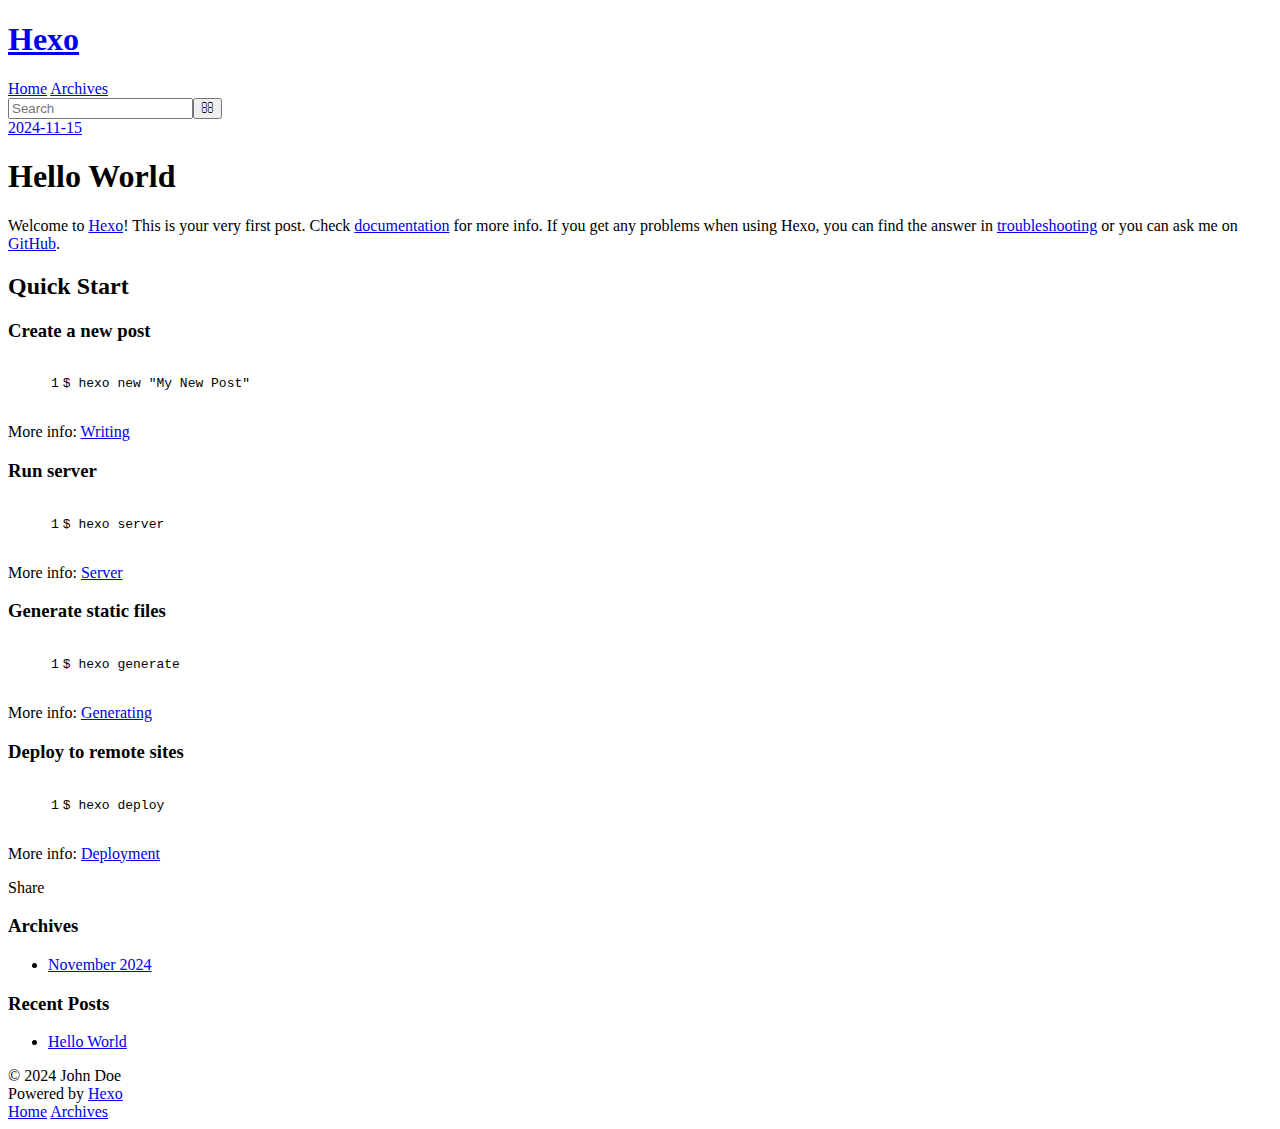
==== 2024/11/15/hello-world/index.html @ bd7cffca "Site updated: 2024-11-15 20:04:04" ====
<!DOCTYPE html>
<html>
<head>
  <meta charset="utf-8">
  
  
  <title>Hello World | Hexo</title>
  <meta name="viewport" content="width=device-width, initial-scale=1, shrink-to-fit=no">
  <meta name="description" content="Welcome to Hexo! This is your very first post. Check documentation for more info. If you get any problems when using Hexo, you can find the answer in troubleshooting or you can ask me on GitHub. Quick">
<meta property="og:type" content="article">
<meta property="og:title" content="Hello World">
<meta property="og:url" content="http://example.com/2024/11/15/hello-world/index.html">
<meta property="og:site_name" content="Hexo">
<meta property="og:description" content="Welcome to Hexo! This is your very first post. Check documentation for more info. If you get any problems when using Hexo, you can find the answer in troubleshooting or you can ask me on GitHub. Quick">
<meta property="og:locale" content="en_US">
<meta property="article:published_time" content="2024-11-15T11:54:34.536Z">
<meta property="article:modified_time" content="2024-11-15T11:54:03.419Z">
<meta property="article:author" content="John Doe">
<meta name="twitter:card" content="summary">
  
    <link rel="alternate" href="/atom.xml" title="Hexo" type="application/atom+xml">
  
  
    <link rel="shortcut icon" href="/favicon.png">
  
  
  
<link rel="stylesheet" href="/css/style.css">

  
    
<link rel="stylesheet" href="/fancybox/jquery.fancybox.min.css">

  
  
<meta name="generator" content="Hexo 7.3.0"></head>

<body>
  <div id="container">
    <div id="wrap">
      <header id="header">
  <div id="banner"></div>
  <div id="header-outer" class="outer">
    <div id="header-title" class="inner">
      <h1 id="logo-wrap">
        <a href="/" id="logo">Hexo</a>
      </h1>
      
    </div>
    <div id="header-inner" class="inner">
      <nav id="main-nav">
        <a id="main-nav-toggle" class="nav-icon"><span class="fa fa-bars"></span></a>
        
          <a class="main-nav-link" href="/">Home</a>
        
          <a class="main-nav-link" href="/archives">Archives</a>
        
      </nav>
      <nav id="sub-nav">
        
        
          <a class="nav-icon" href="/atom.xml" title="RSS Feed"><span class="fa fa-rss"></span></a>
        
        <a class="nav-icon nav-search-btn" title="Search"><span class="fa fa-search"></span></a>
      </nav>
      <div id="search-form-wrap">
        <form action="//google.com/search" method="get" accept-charset="UTF-8" class="search-form"><input type="search" name="q" class="search-form-input" placeholder="Search"><button type="submit" class="search-form-submit">&#xF002;</button><input type="hidden" name="sitesearch" value="http://example.com"></form>
      </div>
    </div>
  </div>
</header>

      <div class="outer">
        <section id="main"><article id="post-hello-world" class="h-entry article article-type-post" itemprop="blogPost" itemscope itemtype="https://schema.org/BlogPosting">
  <div class="article-meta">
    <a href="/2024/11/15/hello-world/" class="article-date">
  <time class="dt-published" datetime="2024-11-15T11:54:34.536Z" itemprop="datePublished">2024-11-15</time>
</a>
    
  </div>
  <div class="article-inner">
    
    
      <header class="article-header">
        
  
    <h1 class="p-name article-title" itemprop="headline name">
      Hello World
    </h1>
  

      </header>
    
    <div class="e-content article-entry" itemprop="articleBody">
      
        <p>Welcome to <a target="_blank" rel="noopener" href="https://hexo.io/">Hexo</a>! This is your very first post. Check <a target="_blank" rel="noopener" href="https://hexo.io/docs/">documentation</a> for more info. If you get any problems when using Hexo, you can find the answer in <a target="_blank" rel="noopener" href="https://hexo.io/docs/troubleshooting.html">troubleshooting</a> or you can ask me on <a target="_blank" rel="noopener" href="https://github.com/hexojs/hexo/issues">GitHub</a>.</p>
<h2 id="Quick-Start"><a href="#Quick-Start" class="headerlink" title="Quick Start"></a>Quick Start</h2><h3 id="Create-a-new-post"><a href="#Create-a-new-post" class="headerlink" title="Create a new post"></a>Create a new post</h3><figure class="highlight bash"><table><tr><td class="gutter"><pre><span class="line">1</span><br></pre></td><td class="code"><pre><span class="line">$ hexo new <span class="string">&quot;My New Post&quot;</span></span><br></pre></td></tr></table></figure>

<p>More info: <a target="_blank" rel="noopener" href="https://hexo.io/docs/writing.html">Writing</a></p>
<h3 id="Run-server"><a href="#Run-server" class="headerlink" title="Run server"></a>Run server</h3><figure class="highlight bash"><table><tr><td class="gutter"><pre><span class="line">1</span><br></pre></td><td class="code"><pre><span class="line">$ hexo server</span><br></pre></td></tr></table></figure>

<p>More info: <a target="_blank" rel="noopener" href="https://hexo.io/docs/server.html">Server</a></p>
<h3 id="Generate-static-files"><a href="#Generate-static-files" class="headerlink" title="Generate static files"></a>Generate static files</h3><figure class="highlight bash"><table><tr><td class="gutter"><pre><span class="line">1</span><br></pre></td><td class="code"><pre><span class="line">$ hexo generate</span><br></pre></td></tr></table></figure>

<p>More info: <a target="_blank" rel="noopener" href="https://hexo.io/docs/generating.html">Generating</a></p>
<h3 id="Deploy-to-remote-sites"><a href="#Deploy-to-remote-sites" class="headerlink" title="Deploy to remote sites"></a>Deploy to remote sites</h3><figure class="highlight bash"><table><tr><td class="gutter"><pre><span class="line">1</span><br></pre></td><td class="code"><pre><span class="line">$ hexo deploy</span><br></pre></td></tr></table></figure>

<p>More info: <a target="_blank" rel="noopener" href="https://hexo.io/docs/one-command-deployment.html">Deployment</a></p>

      
    </div>
    <footer class="article-footer">
      <a data-url="http://example.com/2024/11/15/hello-world/" data-id="cm3ioxz79000008w79hy86axf" data-title="Hello World" class="article-share-link"><span class="fa fa-share">Share</span></a>
      
      
      
    </footer>
  </div>
  
    
  
</article>


</section>
        
          <aside id="sidebar">
  
    

  
    

  
    
  
    
  <div class="widget-wrap">
    <h3 class="widget-title">Archives</h3>
    <div class="widget">
      <ul class="archive-list"><li class="archive-list-item"><a class="archive-list-link" href="/archives/2024/11/">November 2024</a></li></ul>
    </div>
  </div>


  
    
  <div class="widget-wrap">
    <h3 class="widget-title">Recent Posts</h3>
    <div class="widget">
      <ul>
        
          <li>
            <a href="/2024/11/15/hello-world/">Hello World</a>
          </li>
        
      </ul>
    </div>
  </div>

  
</aside>
        
      </div>
      <footer id="footer">
  
  <div class="outer">
    <div id="footer-info" class="inner">
      
      &copy; 2024 John Doe<br>
      Powered by <a href="https://hexo.io/" target="_blank">Hexo</a>
    </div>
  </div>
</footer>

    </div>
    <nav id="mobile-nav">
  
    <a href="/" class="mobile-nav-link">Home</a>
  
    <a href="/archives" class="mobile-nav-link">Archives</a>
  
</nav>
    


<script src="/js/jquery-3.6.4.min.js"></script>



  
<script src="/fancybox/jquery.fancybox.min.js"></script>




<script src="/js/script.js"></script>





  </div>
</body>
</html>
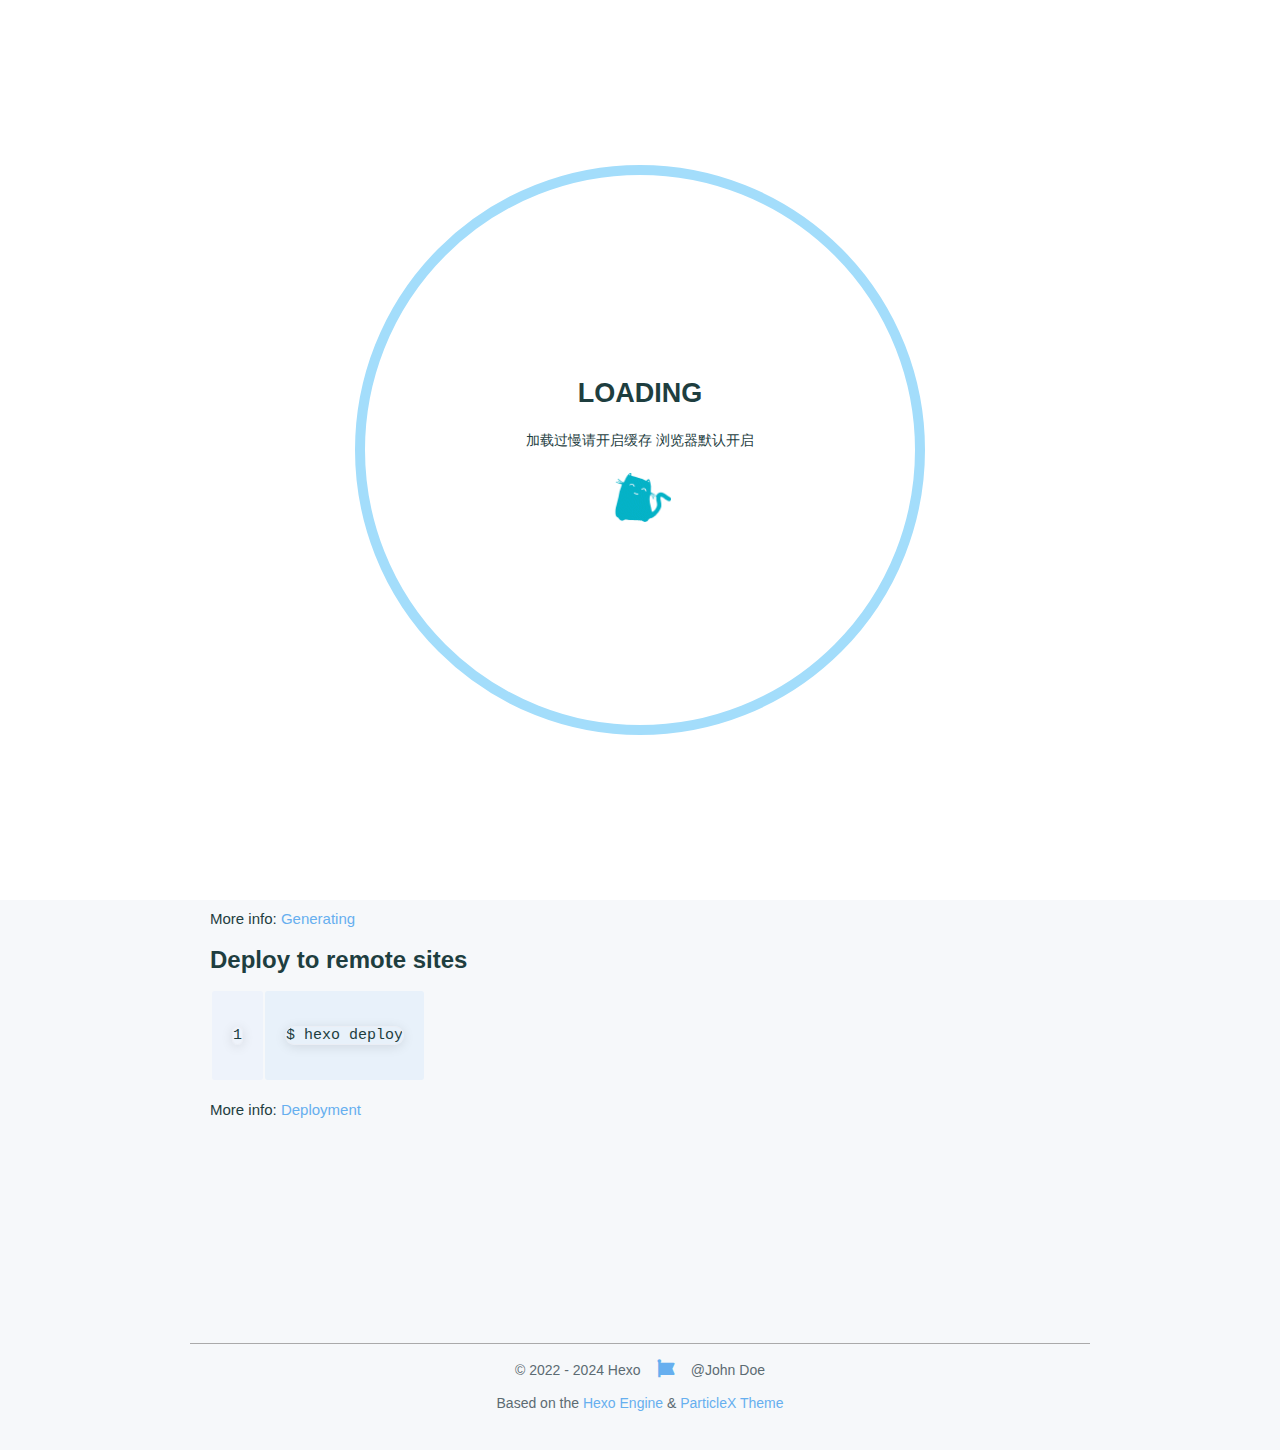
==== commit 539ca2b3: "Site updated: 2024-11-15 20:58:58" ====
--- a/2024/11/15/hello-world/index.html
+++ b/2024/11/15/hello-world/index.html
@@ -1,98 +1,175 @@
+
 <!DOCTYPE html>
-<html>
+<html lang="en">
 <head>
-  <meta charset="utf-8">
-  
-  
-  <title>Hello World | Hexo</title>
-  <meta name="viewport" content="width=device-width, initial-scale=1, shrink-to-fit=no">
-  <meta name="description" content="Welcome to Hexo! This is your very first post. Check documentation for more info. If you get any problems when using Hexo, you can find the answer in troubleshooting or you can ask me on GitHub. Quick">
-<meta property="og:type" content="article">
-<meta property="og:title" content="Hello World">
-<meta property="og:url" content="http://example.com/2024/11/15/hello-world/index.html">
-<meta property="og:site_name" content="Hexo">
-<meta property="og:description" content="Welcome to Hexo! This is your very first post. Check documentation for more info. If you get any problems when using Hexo, you can find the answer in troubleshooting or you can ask me on GitHub. Quick">
-<meta property="og:locale" content="en_US">
-<meta property="article:published_time" content="2024-11-15T11:54:34.536Z">
-<meta property="article:modified_time" content="2024-11-15T11:54:03.419Z">
-<meta property="article:author" content="John Doe">
-<meta name="twitter:card" content="summary">
-  
-    <link rel="alternate" href="/atom.xml" title="Hexo" type="application/atom+xml">
-  
-  
-    <link rel="shortcut icon" href="/favicon.png">
-  
-  
-  
-<link rel="stylesheet" href="/css/style.css">
-
-  
-    
-<link rel="stylesheet" href="/fancybox/jquery.fancybox.min.css">
-
-  
-  
+    <meta charset="utf-8" />
+    <title>Hello World | Hexo</title>
+    <meta name="author" content="John Doe" />
+    <meta name="description" content="" />
+    <meta name="keywords" content="" />
+    <meta
+        name="viewport"
+        content="width=device-width, initial-scale=1.0, maximum-scale=1.0, user-scalable=0"
+    />
+    <link rel="icon" href="/images/avatar.jpg" />
+    <link rel="preconnect" href="https://s4.zstatic.net" />
+<script src="https://s4.zstatic.net/ajax/libs/vue/3.3.7/vue.global.prod.min.js"></script>
+<link rel="stylesheet" href="https://s4.zstatic.net/ajax/libs/font-awesome/6.4.2/css/all.min.css" />
+<link rel="preconnect" href="https://fonts.googleapis.cn" />
+<link rel="preconnect" href="https://fonts.gstatic.cn" crossorigin />
+<link
+    rel="stylesheet"
+    href="https://fonts.googleapis.cn/css2?family=Fira+Code:wght@400;500;600;700&family=Lexend:wght@400;500;600;700;800;900&family=Noto+Sans+SC:wght@400;500;600;700;800;900&display=swap"
+/>
+<script> const mixins = {}; </script>
+
+<script src="https://polyfill.alicdn.com/v3/polyfill.min.js?features=default"></script>
+
+
+<script src="https://s4.zstatic.net/ajax/libs/highlight.js/11.9.0/highlight.min.js"></script>
+<script src="https://s4.zstatic.net/ajax/libs/highlightjs-line-numbers.js/2.8.0/highlightjs-line-numbers.min.js"></script>
+<link
+    rel="stylesheet"
+    href="https://s4.zstatic.net/ajax/libs/highlight.js/11.9.0/styles/github.min.css"
+/>
+<script src="/js/lib/highlight.js"></script>
+
+
+
+<script src="/js/lib/preview.js"></script>
+
+
+
+
+
+
+
+
+
+<link rel="stylesheet" href="/css/main.css" />
+
 <meta name="generator" content="Hexo 7.3.0"></head>
-
 <body>
-  <div id="container">
-    <div id="wrap">
-      <header id="header">
-  <div id="banner"></div>
-  <div id="header-outer" class="outer">
-    <div id="header-title" class="inner">
-      <h1 id="logo-wrap">
-        <a href="/" id="logo">Hexo</a>
-      </h1>
-      
-    </div>
-    <div id="header-inner" class="inner">
-      <nav id="main-nav">
-        <a id="main-nav-toggle" class="nav-icon"><span class="fa fa-bars"></span></a>
-        
-          <a class="main-nav-link" href="/">Home</a>
-        
-          <a class="main-nav-link" href="/archives">Archives</a>
-        
-      </nav>
-      <nav id="sub-nav">
-        
-        
-          <a class="nav-icon" href="/atom.xml" title="RSS Feed"><span class="fa fa-rss"></span></a>
-        
-        <a class="nav-icon nav-search-btn" title="Search"><span class="fa fa-search"></span></a>
-      </nav>
-      <div id="search-form-wrap">
-        <form action="//google.com/search" method="get" accept-charset="UTF-8" class="search-form"><input type="search" name="q" class="search-form-input" placeholder="Search"><button type="submit" class="search-form-submit">&#xF002;</button><input type="hidden" name="sitesearch" value="http://example.com"></form>
-      </div>
-    </div>
-  </div>
-</header>
-
-      <div class="outer">
-        <section id="main"><article id="post-hello-world" class="h-entry article article-type-post" itemprop="blogPost" itemscope itemtype="https://schema.org/BlogPosting">
-  <div class="article-meta">
-    <a href="/2024/11/15/hello-world/" class="article-date">
-  <time class="dt-published" datetime="2024-11-15T11:54:34.536Z" itemprop="datePublished">2024-11-15</time>
-</a>
-    
-  </div>
-  <div class="article-inner">
-    
-    
-      <header class="article-header">
-        
-  
-    <h1 class="p-name article-title" itemprop="headline name">
-      Hello World
-    </h1>
-  
-
-      </header>
-    
-    <div class="e-content article-entry" itemprop="articleBody">
-      
+    <div id="layout">
+        <transition name="fade">
+            <div id="loading" v-show="loading">
+                <div id="loading-circle">
+                    <h2>LOADING</h2>
+                    <p>加载过慢请开启缓存 浏览器默认开启</p>
+                    <img src="/images/loading.gif" />
+                </div>
+            </div>
+        </transition>
+        <div id="menu" :class="{ hidden: hiddenMenu, 'menu-color': menuColor}">
+    <nav id="desktop-menu">
+        <a class="title" href="/">
+            <span>HEXO</span>
+        </a>
+        
+        <a href="/">
+            <i class="fa-solid fa-house fa-fw"></i>
+            <span>&ensp;Home</span>
+        </a>
+        
+        <a href="/about">
+            <i class="fa-solid fa-id-card fa-fw"></i>
+            <span>&ensp;About</span>
+        </a>
+        
+        <a href="/archives">
+            <i class="fa-solid fa-box-archive fa-fw"></i>
+            <span>&ensp;Archives</span>
+        </a>
+        
+        <a href="/categories">
+            <i class="fa-solid fa-bookmark fa-fw"></i>
+            <span>&ensp;Categories</span>
+        </a>
+        
+        <a href="/tags">
+            <i class="fa-solid fa-tags fa-fw"></i>
+            <span>&ensp;Tags</span>
+        </a>
+        
+    </nav>
+    <nav id="mobile-menu">
+        <div class="title" @click="showMenuItems = !showMenuItems">
+            <i class="fa-solid fa-bars fa-fw"></i>
+            <span>&emsp;HEXO</span>
+        </div>
+        <transition name="slide">
+            <div class="items" v-show="showMenuItems">
+                
+                <a href="/">
+                    <div class="item">
+                        <div style="min-width: 20px; max-width: 50px; width: 10%">
+                            <i class="fa-solid fa-house fa-fw"></i>
+                        </div>
+                        <div style="min-width: 100px; max-width: 150%; width: 20%">Home</div>
+                    </div>
+                </a>
+                
+                <a href="/about">
+                    <div class="item">
+                        <div style="min-width: 20px; max-width: 50px; width: 10%">
+                            <i class="fa-solid fa-id-card fa-fw"></i>
+                        </div>
+                        <div style="min-width: 100px; max-width: 150%; width: 20%">About</div>
+                    </div>
+                </a>
+                
+                <a href="/archives">
+                    <div class="item">
+                        <div style="min-width: 20px; max-width: 50px; width: 10%">
+                            <i class="fa-solid fa-box-archive fa-fw"></i>
+                        </div>
+                        <div style="min-width: 100px; max-width: 150%; width: 20%">Archives</div>
+                    </div>
+                </a>
+                
+                <a href="/categories">
+                    <div class="item">
+                        <div style="min-width: 20px; max-width: 50px; width: 10%">
+                            <i class="fa-solid fa-bookmark fa-fw"></i>
+                        </div>
+                        <div style="min-width: 100px; max-width: 150%; width: 20%">Categories</div>
+                    </div>
+                </a>
+                
+                <a href="/tags">
+                    <div class="item">
+                        <div style="min-width: 20px; max-width: 50px; width: 10%">
+                            <i class="fa-solid fa-tags fa-fw"></i>
+                        </div>
+                        <div style="min-width: 100px; max-width: 150%; width: 20%">Tags</div>
+                    </div>
+                </a>
+                
+            </div>
+        </transition>
+    </nav>
+</div>
+<transition name="fade">
+    <div id="menu-curtain" @click="showMenuItems = !showMenuItems" v-show="showMenuItems"></div>
+</transition>
+
+        <div id="main" :class="loading ? 'into-enter-from': 'into-enter-active'">
+            <div class="article">
+    <div>
+        <h1>Hello World</h1>
+    </div>
+    <div class="info">
+        <span class="date">
+            <span class="icon">
+                <i class="fa-solid fa-calendar fa-fw"></i>
+            </span>
+            2024/11/15
+        </span>
+        
+        
+    </div>
+    
+    <div class="content" v-pre>
         <p>Welcome to <a target="_blank" rel="noopener" href="https://hexo.io/">Hexo</a>! This is your very first post. Check <a target="_blank" rel="noopener" href="https://hexo.io/docs/">documentation</a> for more info. If you get any problems when using Hexo, you can find the answer in <a target="_blank" rel="noopener" href="https://hexo.io/docs/troubleshooting.html">troubleshooting</a> or you can ask me on <a target="_blank" rel="noopener" href="https://github.com/hexojs/hexo/issues">GitHub</a>.</p>
 <h2 id="Quick-Start"><a href="#Quick-Start" class="headerlink" title="Quick Start"></a>Quick Start</h2><h3 id="Create-a-new-post"><a href="#Create-a-new-post" class="headerlink" title="Create a new post"></a>Create a new post</h3><figure class="highlight bash"><table><tr><td class="gutter"><pre><span class="line">1</span><br></pre></td><td class="code"><pre><span class="line">$ hexo new <span class="string">&quot;My New Post&quot;</span></span><br></pre></td></tr></table></figure>
 
@@ -107,99 +184,50 @@
 
 <p>More info: <a target="_blank" rel="noopener" href="https://hexo.io/docs/one-command-deployment.html">Deployment</a></p>
 
-      
-    </div>
-    <footer class="article-footer">
-      <a data-url="http://example.com/2024/11/15/hello-world/" data-id="cm3ioxz79000008w79hy86axf" data-title="Hello World" class="article-share-link"><span class="fa fa-share">Share</span></a>
-      
-      
-      
-    </footer>
-  </div>
-  
-    
-  
-</article>
-
-
-</section>
-        
-          <aside id="sidebar">
-  
-    
-
-  
-    
-
-  
-    
-  
-    
-  <div class="widget-wrap">
-    <h3 class="widget-title">Archives</h3>
-    <div class="widget">
-      <ul class="archive-list"><li class="archive-list-item"><a class="archive-list-link" href="/archives/2024/11/">November 2024</a></li></ul>
-    </div>
-  </div>
-
-
-  
-    
-  <div class="widget-wrap">
-    <h3 class="widget-title">Recent Posts</h3>
-    <div class="widget">
-      <ul>
-        
-          <li>
-            <a href="/2024/11/15/hello-world/">Hello World</a>
-          </li>
-        
-      </ul>
-    </div>
-  </div>
-
-  
-</aside>
-        
-      </div>
-      <footer id="footer">
-  
-  <div class="outer">
-    <div id="footer-info" class="inner">
-      
-      &copy; 2024 John Doe<br>
-      Powered by <a href="https://hexo.io/" target="_blank">Hexo</a>
-    </div>
-  </div>
+    </div>
+    
+    
+    
+    
+    
+    
+    
+</div>
+
+            <footer id="footer">
+    <div id="footer-wrap">
+        <div>
+            &copy;
+            2022 - 2024 Hexo
+            <span id="footer-icon">
+                <i class="fa-solid fa-font-awesome fa-fw"></i>
+            </span>
+            &commat;John Doe
+        </div>
+        <div>
+            Based on the <a target="_blank" rel="noopener" href="https://hexo.io">Hexo Engine</a> &amp;
+            <a target="_blank" rel="noopener" href="https://github.com/theme-particlex/hexo-theme-particlex">ParticleX Theme</a>
+        </div>
+        
+    </div>
 </footer>
 
-    </div>
-    <nav id="mobile-nav">
-  
-    <a href="/" class="mobile-nav-link">Home</a>
-  
-    <a href="/archives" class="mobile-nav-link">Archives</a>
-  
-</nav>
-    
-
-
-<script src="/js/jquery-3.6.4.min.js"></script>
-
-
-
-  
-<script src="/fancybox/jquery.fancybox.min.js"></script>
-
-
-
-
-<script src="/js/script.js"></script>
-
-
-
-
-
-  </div>
+        </div>
+        
+        <transition name="fade">
+            <div id="preview" ref="preview" v-show="previewShow">
+                <img id="preview-content" ref="previewContent" />
+            </div>
+        </transition>
+        
+    </div>
+    <script src="/js/main.js"></script>
+    
+    
+
+
+
+
+    
 </body>
-</html>+</html>
--- a/css/main.css
+++ b/css/main.css
@@ -0,0 +1,975 @@
+#archives {
+    margin: auto;
+    margin-top: 100px;
+    padding: 20px;
+}
+#archives .categories-tags {
+    margin: auto;
+    margin-bottom: 50px;
+    max-width: 900px;
+    text-align: center;
+    width: 100%;
+}
+#archives .categories-tags span {
+    display: inline-block;
+    margin: 10px;
+}
+#archives .categories-tags span .icon {
+    color: #fff;
+    margin-left: 0;
+    margin-right: 10px;
+}
+#archives .categories-tags span a {
+    border: #ffffff80 1px solid;
+    border-radius: 10px;
+    color: #fff;
+    padding: 10px 15px;
+    transition: background 0.25s, border 0.25s, color 0.25s;
+}
+#archives .categories-tags span a:hover {
+    background: #fff !important;
+    border: #a5c2f5 1px solid;
+    color: #5c6b72;
+}
+#archives .category,
+#archives .tags .tag,
+.article .info .category,
+.article .info .tags,
+.article .info .tags .tag {
+    display: inline-block;
+    margin-right: 10px;
+}
+#archives h3 {
+    margin: 10px 0;
+}
+#crypto {
+    margin: 50px 0;
+}
+#crypto.failure {
+    border-color: #ea4a5a;
+    color: #ea4a5a;
+}
+#crypto.failure:focus {
+    box-shadow: 0 0 0 3px #ea4a5a4d;
+}
+#crypto.success {
+    border-color: #34d058;
+    color: #34d058;
+}
+#footer {
+    font-size: 14px;
+    margin-top: 150px;
+    padding-bottom: 20px;
+    text-align: center;
+    width: 100%;
+}
+#footer #footer-icon {
+    color: #66afef;
+    display: inline-block;
+    font-size: 18px;
+    margin: 0 10px;
+}
+#footer #footer-wrap {
+    border-top: 1px solid #aaa;
+    color: #5c6b72;
+    margin: auto;
+    width: 900px;
+}
+#footer #footer-wrap div {
+    margin: 15px;
+}
+#home-card {
+    width: 300px;
+}
+#home-card #card-style {
+    background: #fff;
+    border: none;
+    border-radius: 10px;
+    box-shadow: 0 0 20px #d9d9d980;
+    display: flex;
+    flex-direction: column;
+    max-height: 80vh;
+    justify-content: center;
+    overflow: auto;
+    position: sticky;
+    text-align: center;
+    top: 10vh;
+    width: 300px;
+}
+#home-card #card-div {
+    overflow: auto;
+    padding: 25px 0;
+}
+#home-card #card-div .avatar {
+    border: #f1f1f1 solid 3px;
+    border-radius: 50%;
+    height: 140px;
+    margin: auto;
+    text-align: center;
+    width: 140px;
+}
+#home-card #card-div .avatar img {
+    border-radius: 50%;
+    height: 100%;
+    width: 100%;
+}
+#home-card #card-div .avatar:hover img {
+    transform: rotate(360deg);
+}
+#home-card #card-div .description {
+    margin: 20px auto;
+    width: 85%;
+}
+#home-card #card-div .friend-links .friend-link {
+    margin-bottom: 5px;
+}
+#home-card #card-div .friend-links a {
+    border-radius: 5px;
+    color: #5c6b72;
+    display: block;
+    padding: 8px 0;
+}
+#home-card #card-div .icon-links .icon-link {
+    margin: 5px;
+}
+#home-card #card-div .icon-links a {
+    border-radius: 5px;
+    color: #5c6b72;
+    font-size: 18px;
+    padding: 5px;
+}
+#home-card #card-div .icon-links a:hover,
+#home-card #card-div .friend-links a:hover,
+#home-posts .page-current .page-num:hover {
+    background: #66afef;
+    color: #fff;
+}
+#home-card #card-div .icon-links,
+#home-card #card-div .friend-links {
+    border-top: #cdcdcd solid 1px;
+    margin: 10px auto;
+    padding-top: 10px;
+    width: 85%;
+}
+#home-card #card-div .name {
+    font-size: 16px;
+    font-weight: bold;
+    margin: 20px auto;
+}
+#home-head {
+    display: flex;
+    height: 100vh;
+    width: 100vw;
+}
+#home-head #home-background {
+    background-position: center;
+    background-repeat: no-repeat;
+    background-size: cover;
+    height: 100vh;
+    left: 0;
+    position: absolute;
+    top: 0;
+    width: 100vw;
+    z-index: -1;
+}
+#home-head #home-info .info {
+    align-items: center;
+    border-radius: 50%;
+    display: flex;
+    justify-content: center;
+    text-align: center;
+}
+#home-head #home-info .loop:nth-child(1) {
+    animation: loop1 10s linear infinite;
+    background: #fff;
+    border-radius: 38% 62% 63% 37%/41% 44% 56% 59%;
+    opacity: 0.3;
+    transform: rotate(30deg);
+}
+#home-head #home-info .loop:nth-child(2) {
+    animation: loop2 15s linear infinite;
+    background: #fff;
+    border-radius: 38% 62% 63% 37%/41% 44% 56% 59%;
+    opacity: 0.45;
+    transform: rotate(60deg);
+}
+#home-head #home-info .loop:nth-child(3) {
+    animation: loop3 10s linear infinite;
+    background: #fff;
+    border-radius: 38% 62% 63% 37%/41% 44% 56% 59%;
+    opacity: 0.3;
+    transform: rotate(90deg);
+}
+#home-head #home-info .loop:nth-child(4) {
+    animation: loop4 15s linear infinite;
+    background: #fff;
+    border-radius: 38% 62% 63% 37%/41% 44% 56% 59%;
+    opacity: 0.45;
+    transform: rotate(120deg);
+}
+#home-head #home-info,
+#home-posts {
+    margin: auto;
+}
+#home-posts .page-current {
+    align-items: center;
+    display: flex;
+    font-weight: bold;
+    justify-content: center;
+    margin-top: 50px;
+    text-align: center;
+    width: 100%;
+}
+#home-posts .page-current .current {
+    border-radius: 5px;
+    color: #da0a51;
+    display: inline-block;
+    height: 35px;
+    line-height: 35px;
+    margin: 0 7px;
+    padding: 5px;
+    width: 35px;
+}
+#home-posts .page-current .page-num,
+#home-posts .page-current .page-omit {
+    border-radius: 5px;
+    display: inline-block;
+    height: 35px;
+    line-height: 35px;
+    margin: 0 7px;
+    padding: 5px;
+    width: 35px;
+}
+#home-posts .page-current a {
+    color: #999;
+}
+#home-posts .post {
+    background: #fff;
+    border-radius: 20px;
+    box-shadow: 0 0 20px #d9d9d980;
+    transition: box-shadow 0.25s, transform 0.25s;
+}
+#home-posts .post .category-and-date {
+    color: #5c6b72;
+    margin-top: 15px;
+    text-align: center;
+    width: 100%;
+}
+#home-posts .post .category-and-date .category {
+    display: inline-block;
+    margin-right: 25px;
+}
+#home-posts .post .category-and-date .category a,
+#archives a,
+#archives .tag-icon,
+#archives .item-time,
+#archives .categories-tags span a:hover .icon,
+.article .info a {
+    color: #5c6b72;
+}
+#home-posts .post .category-and-date .date,
+#archives .tags,
+#menu #desktop-menu a span {
+    display: inline-block;
+}
+#home-posts .post .category-and-date .special {
+    display: inline-block;
+    margin-left: 25px;
+}
+#home-posts .post .go-post {
+    background: linear-gradient(120deg, #9abbf7 0%, #ffbbf4 100%);
+    border: 0;
+    border-radius: 20px 0;
+    bottom: -5px;
+    box-shadow: 2px 2px 10px 0 #ffbbf47a;
+    color: #fff;
+    font-size: 14px;
+    font-weight: bold;
+    padding: 10px 24px;
+    position: absolute;
+    right: -5px;
+    transition: box-shadow 0.25s ease-out, right 0.25s ease-out;
+}
+#home-posts .post .go-post:hover {
+    box-shadow: -2px -2px 10px 0 #9abbf77a;
+    right: -7px;
+}
+#home-posts .post .post-tags .tag {
+    display: inline-block;
+    font-weight: bold;
+    margin-right: 10px;
+}
+#home-posts .post .post-tags a {
+    font-size: 14px;
+}
+#home-posts .post .post-tags,
+#archives .info,
+.article .info {
+    line-height: 1.7;
+}
+#home-posts .post-title {
+    color: #66afef;
+    text-align: center;
+}
+#home-posts .post:hover {
+    box-shadow: 0 0 5px #d9d9d9;
+    transform: translate(-5px, -5px);
+}
+#home-posts-wrap {
+    background: transparent;
+    border-radius: 10px;
+    display: flex;
+    margin: auto;
+    padding: 20px;
+}
+#home-posts-wrap,
+#archives,
+.article,
+#footer #footer-wrap {
+    box-sizing: border-box;
+}
+#loading {
+    align-items: center;
+    background: #fff;
+    display: flex;
+    flex-direction: column;
+    height: 100vh;
+    justify-content: center;
+    left: 0;
+    position: fixed;
+    top: 0;
+    width: 100vw;
+    word-break: keep-all;
+    z-index: 2147483647;
+}
+#loading h2,
+#loading p,
+#loading img {
+    margin: 10px;
+}
+#loading img {
+    border-radius: 0;
+    height: 50px;
+}
+#loading-circle {
+    align-items: center;
+    border: 10px solid #a3ddfb;
+    border-radius: 50%;
+    display: flex;
+    flex-direction: column;
+    height: 50vmin;
+    justify-content: center;
+    padding: 50px;
+    text-align: center;
+    width: 50vmin;
+}
+#main {
+    margin-right: calc(100% - 100vw);
+}
+#menu {
+    background: #92cafa;
+    box-shadow: 0 -1px 10px 0 #9e9e9e4d;
+    font-weight: bold;
+    line-height: 50px;
+    position: fixed;
+    top: 0;
+    transition: background 0.25s ease-out, top 0.25s ease-out;
+    width: 100vw;
+    z-index: 1004;
+}
+#menu #desktop-menu {
+    height: 50px;
+}
+#menu #desktop-menu .title {
+    color: #555;
+    display: inline-block;
+    margin-left: 60px;
+    margin-right: 5px;
+}
+#menu #desktop-menu a {
+    color: #555;
+    display: inline-block;
+    margin-left: 30px;
+}
+#menu #mobile-menu {
+    min-height: 50px;
+    text-align: center;
+}
+#menu #mobile-menu .items {
+    padding: 10px 0 20px;
+    z-index: 1002;
+}
+#menu #mobile-menu .items .item {
+    display: flex;
+    justify-content: center;
+    margin: auto;
+    min-width: 200px;
+    width: 80%;
+}
+#menu #mobile-menu .items a {
+    color: #555;
+}
+#menu #mobile-menu .title {
+    color: #555;
+    cursor: pointer;
+    z-index: 1003;
+}
+#menu-curtain {
+    background: #0003;
+    height: 100%;
+    left: 0;
+    position: fixed;
+    top: 0;
+    width: 100%;
+    z-index: 1001;
+}
+#menu.hidden {
+    top: -50px;
+}
+#menu.menu-color {
+    background: #0003;
+}
+#menu.menu-color #desktop-menu a,
+#menu.menu-color #mobile-menu a,
+#menu.menu-color #mobile-menu .title {
+    color: #fff;
+}
+#preview {
+    align-items: center;
+    background-color: #fffc;
+    display: flex;
+    height: 100vh;
+    justify-content: center;
+    left: 0;
+    position: fixed;
+    top: 0;
+    width: 100vw;
+    z-index: 1005;
+}
+#preview-content {
+    box-shadow: 0 0 50px 10px #d9d9d980;
+    margin: auto;
+    max-height: 95%;
+    max-width: 95%;
+}
+#search-bar {
+    margin-bottom: 50px;
+    z-index: 1000;
+}
+#timeline-wrap {
+    display: flex;
+    flex-direction: column-reverse;
+}
+* {
+    margin: 0;
+    padding: 0;
+    position: relative;
+    scrollbar-color: #8ab5ff #e6efff;
+    scrollbar-width: thin;
+    word-wrap: break-word;
+}
+.article {
+    font-size: 15px;
+    margin: auto;
+    margin-top: 100px;
+    padding: 20px;
+}
+.article .content {
+    margin: 50px 0;
+}
+.article .info .date {
+    color: #5c6b72;
+    display: inline-block;
+    margin-right: 10px;
+}
+.code-content {
+    font-size: 13px;
+    line-height: 2;
+    overflow: auto;
+    padding: 50px 30px 20px;
+    white-space: pre;
+}
+.comment iframe,
+body::-webkit-scrollbar-track {
+    border-radius: 0;
+}
+.content {
+    transition: opacity 0.25s;
+}
+.content img,
+.content video,
+.content audio,
+.content iframe {
+    display: block;
+    margin: 15px auto;
+    max-width: 75%;
+}
+.copycode {
+    color: #5c6b72;
+    position: absolute;
+    right: 0;
+    top: 0;
+}
+.copycode i {
+    padding: 15px;
+    position: absolute;
+    right: 0;
+    top: 0;
+    transition: transform 0.25s;
+}
+.copycode.copied i {
+    transform: scale(1.25);
+}
+.copycode.copied i:first-child,
+.copycode:not(.copied) i:last-child {
+    opacity: 0;
+}
+.fade-enter-active,
+.fade-leave-active {
+    transition: opacity 0.3s;
+}
+.fade-enter-from,
+.fade-leave-to {
+    opacity: 0;
+}
+.hljs-ln-code {
+    padding-left: 20px !important;
+}
+.hljs-ln-numbers {
+    border-right: 1px solid #ccc;
+    color: #ccc;
+    padding-right: 10px !important;
+    text-align: right;
+    vertical-align: top;
+}
+.icon {
+    color: #5c6b72;
+    margin-right: 5px;
+}
+.input {
+    background: #f6f8fa;
+    border: 1px solid #d0d7de;
+    border-radius: 50px;
+    box-sizing: border-box;
+    color: #000;
+    display: block;
+    font-size: 15px;
+    height: 50px;
+    text-indent: 20px;
+    transition: background 0.25s, border 0.25s, box-shadow 0.25s;
+    width: 100%;
+}
+.input:focus {
+    background: #fff;
+    border-color: #0969da;
+    box-shadow: 0 0 0 3px #0969da4d;
+    outline: none;
+}
+.input:hover {
+    background: #fff;
+}
+.into-enter-active {
+    transition: opacity 0.5s, transform 0.5s;
+}
+.into-enter-from {
+    opacity: 0;
+    transform: scale(1.1);
+}
+.katex {
+    white-space: normal !important;
+}
+.language {
+    background: linear-gradient(to right, #ed6ea0 0%, #ec8c69 100%);
+    border-radius: 0 0 10px 10px;
+    box-shadow: 1px 1px 0.75rem #ed6ea14d;
+    color: #fff;
+    font-size: 12px;
+    font-weight: bold;
+    left: 30px;
+    padding: 10px 15px;
+    position: absolute;
+    top: 0;
+}
+.page-num,
+.icon-link a,
+.friend-link a {
+    transition: background 0.25s, color 0.25s;
+}
+.page-num:hover,
+.icon-link a:hover,
+.friend-link a:hover,
+.categories-tags a:hover,
+.go-post:hover {
+    opacity: 1;
+}
+.slide-enter-active,
+.slide-leave-active {
+    transition: margin-top 0.3s, opacity 0.3s;
+}
+.slide-enter-from,
+.slide-leave-to {
+    margin-top: -300px;
+    opacity: 0;
+}
+.timeline {
+    margin-bottom: 30px;
+    transition: margin-top 0.5s, opacity 0.3s, visibility 0.3s;
+}
+.timeline-content {
+    background: #fff;
+    border: 1px solid #0002;
+    border-radius: 3px;
+    margin-left: 17.5px;
+    padding: 24px;
+    transition: box-shadow 0.5s;
+}
+.timeline-content:hover {
+    box-shadow: 0 2px 8px #00000017;
+}
+.timeline-tail {
+    background: #fff;
+    border: 2px solid #a5c2f5;
+    border-radius: 50%;
+    height: 7px;
+    position: absolute;
+    width: 7px;
+}
+::-webkit-scrollbar {
+    height: 12px;
+    width: 12px;
+}
+::-webkit-scrollbar-thumb {
+    background: #8ab5ff
+        linear-gradient(
+            45deg,
+            #fff6 25%,
+            transparent 25%,
+            transparent 50%,
+            #fff6 50%,
+            #fff6 75%,
+            transparent 75%,
+            transparent
+        );
+    border: 3px solid #e6efff;
+    border-radius: 100px;
+}
+::-webkit-scrollbar-track {
+    background: #e6efff;
+    border-radius: 100px;
+}
+::selection {
+    background-color: #3392ff2a;
+    color: unset;
+}
+a {
+    color: #66afef;
+    text-decoration: none;
+}
+a:hover,
+.content .copycode:hover {
+    opacity: 0.8;
+}
+audio,
+button,
+iframe,
+img,
+video,
+#home-head,
+#menu,
+.categories-tags a,
+.copycode,
+.friend-link a,
+.go-post,
+.hljs-ln-numbers,
+.icon-link a,
+.katex,
+.language,
+.page-current {
+    user-select: none;
+}
+b,
+strong {
+    font-weight: bold;
+    line-height: 2.5;
+}
+blockquote {
+    background: #d9e8ff6b;
+    border-left: 3px solid #1e3e3f;
+    border-radius: 3px;
+    margin: 15px 0;
+    overflow: auto;
+    padding: 0 15px;
+}
+body {
+    background: #f6f8fa;
+    color: #1e3e3f;
+    font: 500 14px Lexend, "Noto Sans SC", sans-serif;
+    overflow-x: hidden;
+    width: 100%;
+}
+code {
+    background: #bddcf76b;
+    border-radius: 4px;
+    line-height: 2.5;
+    padding: 4px 8px;
+}
+h1,
+h2,
+h3,
+h4,
+h5,
+h6 {
+    color: #1e3e3f;
+    font-weight: bold;
+    margin: 15px 0;
+    word-break: keep-all;
+}
+h1 {
+    font-size: 30px;
+}
+h2 {
+    font-size: 27px;
+}
+h3 {
+    font-size: 24px;
+}
+h4 {
+    font-size: 21px;
+}
+h5 {
+    font-size: 18px;
+}
+h6 {
+    font-size: 15px;
+}
+hr {
+    border-style: dashed none none;
+    border-width: 1.5px;
+}
+img,
+video,
+audio,
+iframe {
+    border-radius: 10px;
+}
+mark {
+    background: #fff13360;
+    border-radius: 4px;
+    color: unset;
+    line-height: 2.5;
+    padding: 4px 8px;
+}
+p,
+ul,
+ol {
+    line-height: 1.7;
+    margin: 15px 0;
+}
+pre {
+    border: 1px solid #ebeef5;
+    border-radius: 15px;
+    box-shadow: 0 2px 12px 0 #0000001a;
+    margin: 25px 0;
+    overflow: hidden;
+    white-space: normal;
+}
+pre,
+code,
+.hljs,
+.input,
+.language {
+    font-family: "Fira Code", "Noto Sans SC", monospace;
+}
+table:not(.hljs-ln) {
+    margin: 15px 0;
+}
+table:not(.hljs-ln) td:nth-child(even) {
+    background: #c7e0fb4d;
+}
+table:not(.hljs-ln) td:nth-child(odd) {
+    background: #d9e8ff4d;
+}
+table:not(.hljs-ln) th {
+    background: #a3ddfb;
+}
+table:not(.hljs-ln) tr th,
+table:not(.hljs-ln) tr td {
+    border-radius: 3px;
+    padding: 10px 20px;
+}
+ul li,
+ol li {
+    margin: 8px 0;
+}
+@keyframes loop1 {
+    from {
+        transform: rotate(30deg);
+    }
+    to {
+        transform: rotate(390deg);
+    }
+}
+@keyframes loop2 {
+    from {
+        transform: rotate(60deg);
+    }
+    to {
+        transform: rotate(420deg);
+    }
+}
+@keyframes loop3 {
+    from {
+        transform: rotate(90deg);
+    }
+    to {
+        transform: rotate(450deg);
+    }
+}
+@keyframes loop4 {
+    from {
+        transform: rotate(120deg);
+    }
+    to {
+        transform: rotate(480deg);
+    }
+}
+@media (min-width: 900px) {
+    #home-head #home-info .info .wrap {
+        padding: 25px;
+    }
+    #home-head #home-info .info .wrap h1 {
+        font-size: 52px;
+        font-weight: bold;
+        margin-bottom: 10px;
+    }
+    #home-head #home-info .info .wrap h3 {
+        font-size: 24px;
+        margin: 10px 0;
+    }
+    #home-head #home-info .info .wrap h5 {
+        font-size: 16px;
+        margin: 20px 0;
+    }
+    #home-head #home-info .loop {
+        display: inline-block;
+        height: 500px;
+        position: absolute;
+        width: 500px;
+    }
+    #home-head #home-info,
+    #home-head #home-info .info {
+        height: 500px;
+        width: 500px;
+    }
+    #home-posts {
+        margin-right: 50px;
+        width: 850px;
+    }
+    #home-posts .post {
+        margin-bottom: 25px;
+        padding: 50px;
+    }
+    #home-posts .post .description {
+        padding: 20px 0;
+    }
+    #home-posts-wrap {
+        max-width: 1200px;
+    }
+    #menu #desktop-menu {
+        display: block;
+    }
+    #menu #mobile-menu {
+        display: none;
+    }
+    .article,
+    #archives,
+    #footer #footer-wrap {
+        width: 900px;
+    }
+    .home-posts-wrap-no-card #home-posts {
+        margin: auto;
+    }
+    ul,
+    ol {
+        padding-left: 40px;
+    }
+}
+@media (min-width: 900px) and (max-width: 1200px) {
+    #home-card {
+        display: none;
+    }
+    #home-posts {
+        width: 100%;
+    }
+    #home-posts-wrap,
+    #archives {
+        width: 800px;
+    }
+}
+@media (max-width: 900px) {
+    #home-head #home-info {
+        height: 350px;
+        width: 350px;
+    }
+    #home-head #home-info .info {
+        align-items: center;
+        background: #ffffffa6;
+        display: flex;
+        height: 350px;
+        justify-content: center;
+        margin: auto;
+        width: 350px;
+    }
+    #home-head #home-info .info .wrap {
+        padding: 50px;
+    }
+    #home-head #home-info .info .wrap h1 {
+        font-size: 46px;
+        margin-bottom: 10px;
+    }
+    #home-head #home-info .info .wrap h3 {
+        font-size: 20px;
+        margin: 10px 0;
+    }
+    #home-head #home-info .info .wrap h5 {
+        font-size: 14px;
+        margin: 20px 0;
+    }
+    #home-head #home-info .loop {
+        display: none;
+        height: 350px;
+        position: absolute;
+        width: 350px;
+    }
+    #home-posts {
+        margin: auto;
+        width: 100%;
+    }
+    #home-posts .post {
+        margin-bottom: 30px;
+        padding: 20px 30px;
+    }
+    #home-posts .post .description {
+        padding: 20px 0;
+    }
+    #home-posts .post .post-tags {
+        padding-right: 69px;
+    }
+    #home-posts-wrap,
+    .article,
+    #archives,
+    #footer #footer-wrap {
+        width: 100%;
+    }
+    #menu #desktop-menu,
+    #home-card {
+        display: none;
+    }
+    #menu #mobile-menu {
+        display: block;
+    }
+    ul,
+    ol {
+        padding-left: 20px;
+    }
+}
